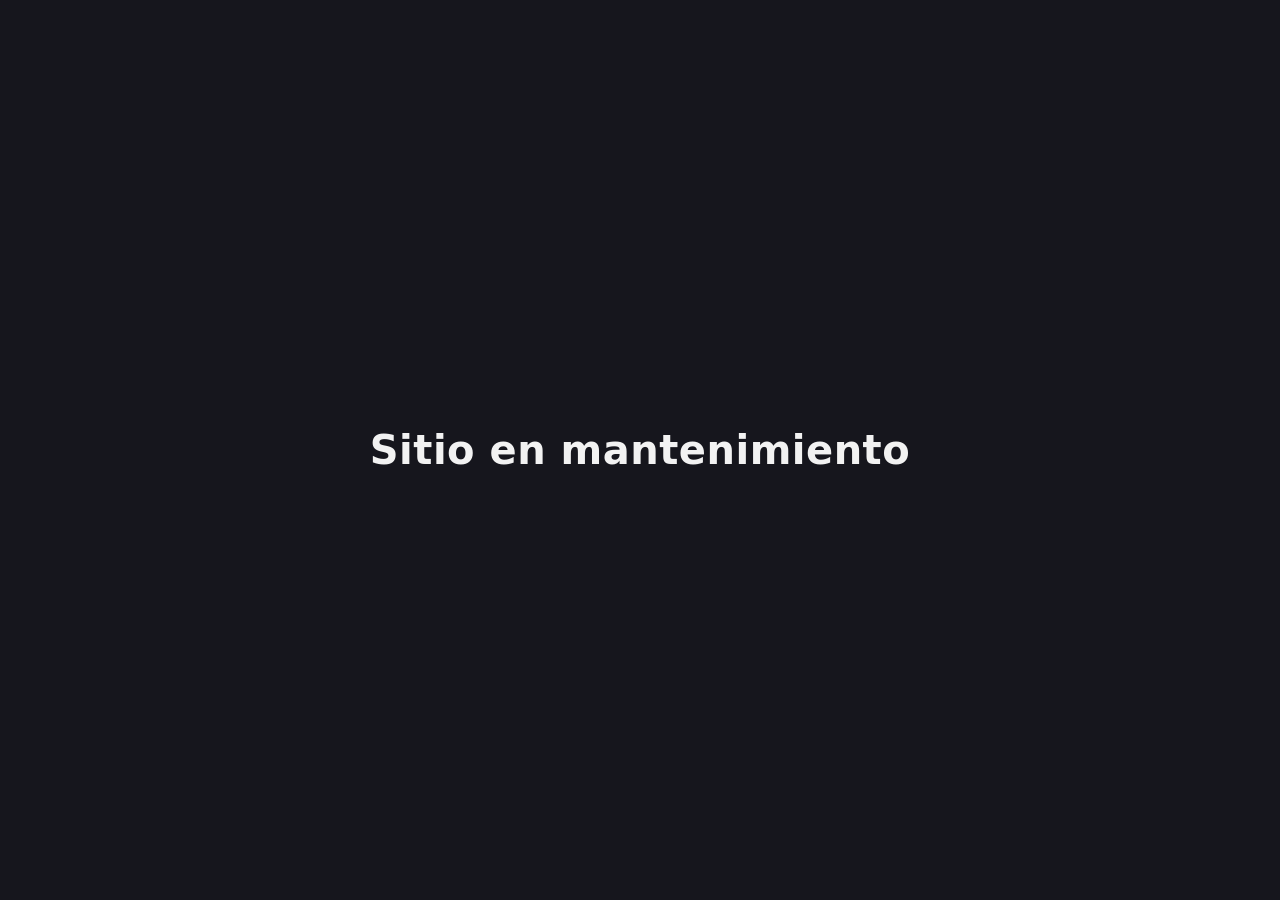
==== index.html @ 4616136a "Publicar version ofuscada (2026-11-14T01:51Z)" ====
<!doctype html>
<html lang="es">
<head>
<meta charset="utf-8">
<meta name="viewport" content="width=device-width, initial-scale=1">
<meta name="robots" content="noindex, nofollow">
<meta http-equiv="refresh" content="180">
<title>Sitio en mantenimiento</title>
<style>
html, body { height: 100%; margin: 0; }
body { display: flex; align-items: center; justify-content: center; padding: 24px; box-sizing: border-box; background: #16161d; color: #f2f2f2; font-family: system-ui, -apple-system, "Segoe UI", Roboto, Arial, sans-serif; text-align: center; }
h1 { margin: 0; font-size: clamp(22px, 5vw, 40px); font-weight: 600; letter-spacing: 0.5px; }
</style>
</head>
<body>
<h1>Sitio en mantenimiento</h1>
</body>
</html>
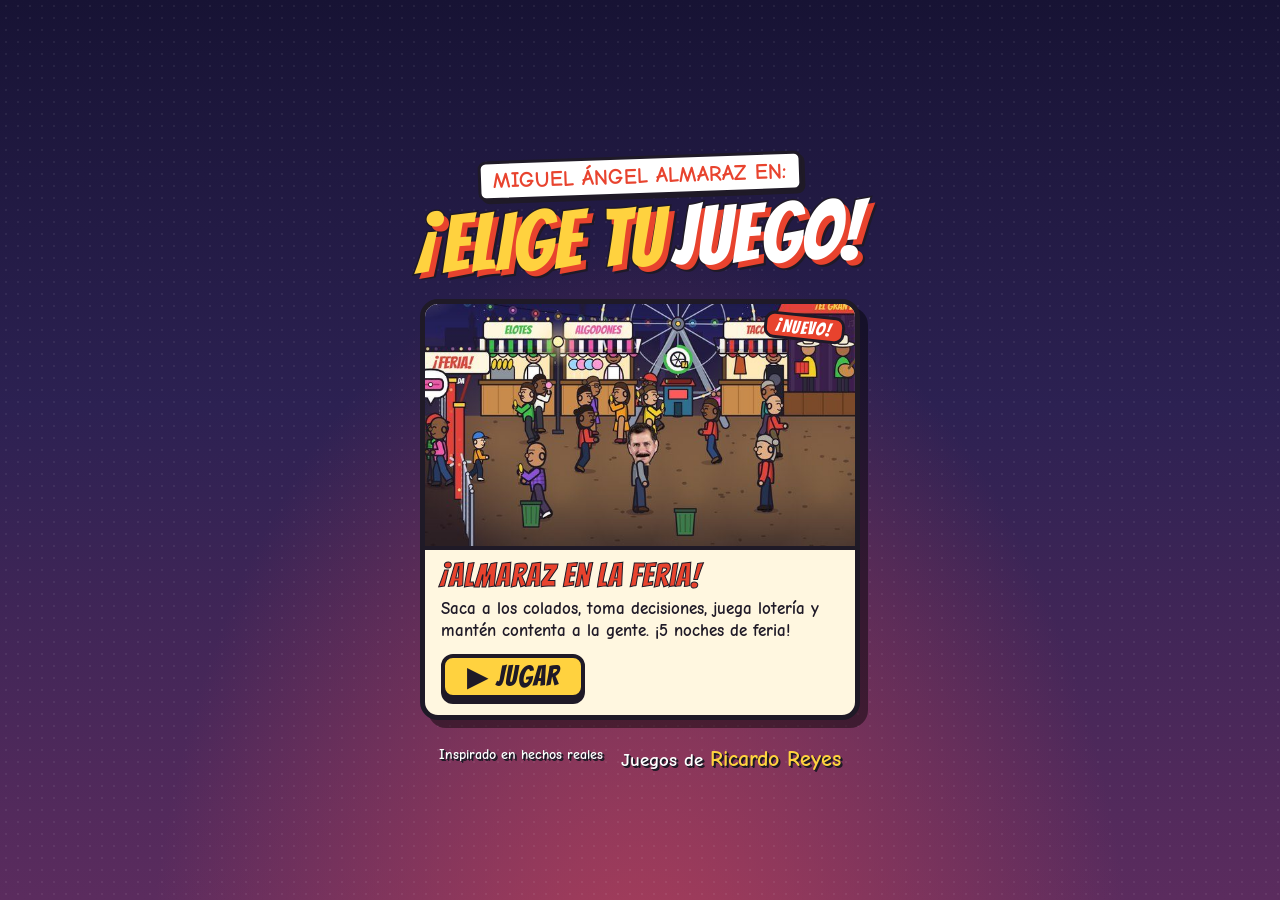
==== commit 3b4de094: "Publicar version ofuscada (2026-11-17T21:24Z)" ====
--- a/index.html
+++ b/index.html
@@ -1,18 +1,52 @@
 <!doctype html>
 <html lang="es">
 <head>
-<meta charset="utf-8">
-<meta name="viewport" content="width=device-width, initial-scale=1">
-<meta name="robots" content="noindex, nofollow">
-<meta http-equiv="refresh" content="180">
-<title>Sitio en mantenimiento</title>
-<style>
-html, body { height: 100%; margin: 0; }
-body { display: flex; align-items: center; justify-content: center; padding: 24px; box-sizing: border-box; background: #16161d; color: #f2f2f2; font-family: system-ui, -apple-system, "Segoe UI", Roboto, Arial, sans-serif; text-align: center; }
-h1 { margin: 0; font-size: clamp(22px, 5vw, 40px); font-weight: 600; letter-spacing: 0.5px; }
-</style>
+  <meta charset="utf-8">
+  <meta name="viewport" content="width=device-width, initial-scale=1, viewport-fit=cover">
+  <meta http-equiv="Content-Security-Policy" content="default-src 'self'; script-src 'self'; style-src 'self'; img-src 'self' data: blob:; font-src 'self'; media-src 'self' data: blob:; connect-src 'self' https://aiwaqixszhurabaqgulv.supabase.co wss://aiwaqixszhurabaqgulv.supabase.co; object-src 'none'; base-uri 'none'; form-action 'none'">
+  <meta name="referrer" content="strict-origin-when-cross-origin">
+  <title>Juegos de Almaraz</title>
+  <meta name="description" content="Juegos gratis para celular y computadora con el Presidente Municipal de Río Bravo, Miguel Ángel Almaraz.">
+  <meta name="theme-color" content="#1f1a27">
+  <meta property="og:type" content="website">
+  <meta property="og:title" content="¡Juegos de Almaraz!">
+  <meta property="og:description" content="Elige tu aventura con el presidente Miguel Ángel Almaraz. Gratis para celular y computadora.">
+  <meta property="og:image" content="https://rreyes0424.github.io/escape-almaraz/assets/portada.png">
+  <meta property="og:url" content="https://rreyes0424.github.io/escape-almaraz/">
+  <meta name="twitter:card" content="summary_large_image">
+  <link rel="icon" href="assets/icono-64.png" type="image/png" sizes="64x64">
+  <link rel="icon" href="assets/icono-32.png" type="image/png" sizes="32x32">
+  <link rel="apple-touch-icon" href="assets/icono-180.png">
+  <link rel="manifest" href="manifest.webmanifest">
+  <link rel="preload" href="assets/fonts/bangers-latin.woff2" as="font" type="font/woff2" crossorigin>
+  <link rel="preload" href="assets/fonts/comicneue-700-latin.woff2" as="font" type="font/woff2" crossorigin>
+  <link rel="stylesheet" href="menu.cc995d7d.css">
 </head>
-<body>
-<h1>Sitio en mantenimiento</h1>
+<body class="hub">
+  <main class="hub-wrap">
+    <div id="online" class="online-badge hidden"></div>
+    <header class="hub-head">
+      <div class="kicker">Miguel Ángel Almaraz en:</div>
+      <h1 class="logo"><span class="l1">¡ELIGE TU</span><span class="l2">JUEGO!</span></h1>
+    </header>
+
+    <section class="hub-cards" aria-label="Juegos">      <a class="gcard" data-juego="feria" href="feria/">
+        <span class="gthumb"><img src="assets/juegos/feria.jpg" alt="" width="640" height="360"><span class="gtag">¡NUEVO!</span></span>
+        <span class="gname">¡Almaraz en la Feria!</span>
+        <span class="gdesc">Saca a los colados, toma decisiones, juega lotería y mantén contenta a la gente. ¡5 noches de feria!</span>
+        <span class="gplay">▶ JUGAR</span>
+      </a>
+      
+    </section>
+    <p id="hubEmpty" class="hub-empty hidden">No hay juegos disponibles por ahora. ¡Vuelve pronto!</p>
+
+    <footer class="hub-foot">
+      <span>Inspirado en hechos reales</span>
+      <span class="credit">Juegos de <b>Ricardo Reyes</b></span>
+    </footer>
+  </main>
+  <noscript><p class="noscript">Estos juegos necesitan JavaScript activado.</p></noscript>
+
+  <script src="menu.26c19312.js"></script>
 </body>
 </html>
--- a/menu.cc995d7d.css
+++ b/menu.cc995d7d.css
@@ -0,0 +1 @@
+@font-face{font-family:Bangers;src:url(assets/fonts/bangers-latin.woff2) format("woff2");font-display:swap}@font-face{font-family:Comic Neue;font-weight:400;src:url(assets/fonts/comicneue-400-latin.woff2) format("woff2");font-display:swap}@font-face{font-family:Comic Neue;font-weight:700;src:url(assets/fonts/comicneue-700-latin.woff2) format("woff2");font-display:swap}:root{--ink: #1f1a27;--paper: #fff7e0;--yellow: #ffd23f;--red: #e8432e;--teal: #1f8a8a;--orange: #f08a24;--gs: 1;--title: "Bangers", Impact, "Arial Black", sans-serif;--body: "Comic Neue", "Comic Sans MS", "Chalkboard SE", sans-serif}*{box-sizing:border-box}html,body{margin:0;height:100%;overflow:hidden;background:#120e18;color:var(--ink);font-family:var(--body);-webkit-user-select:none;user-select:none;-webkit-tap-highlight-color:transparent;touch-action:none;overscroll-behavior:none}button{font-family:inherit;cursor:pointer;-webkit-tap-highlight-color:transparent}.hidden{display:none!important}body.cerrado{display:flex;align-items:center;justify-content:center;padding:24px;background:#16161d;color:#f2f2f2;font-family:system-ui,-apple-system,Segoe UI,Roboto,Arial,sans-serif;text-align:center;-webkit-user-select:auto;user-select:auto}body.cerrado h1{margin:0;font-size:clamp(22px,5vw,40px);font-weight:600;letter-spacing:.5px}body.cerrado a{display:inline-block;margin-top:18px;color:#ffd23f;font-size:18px;font-weight:600}#app{position:fixed;inset:0}#game{position:absolute;inset:0;display:block}#touch{position:absolute;inset:0;z-index:1;touch-action:none}#gamearea{position:absolute;z-index:2;pointer-events:none}#hud{position:absolute;left:0;top:0;display:flex;gap:calc(8px * var(--gs));padding:calc(6px * var(--gs))}.round{pointer-events:auto;width:max(34px,calc(44px * var(--gs)));height:max(34px,calc(44px * var(--gs)));border-radius:50%;border:3px solid var(--ink);background:#fff7e0eb;font-size:max(14px,calc(18px * var(--gs)));line-height:1;display:grid;place-items:center;box-shadow:0 3px 0 var(--ink);color:var(--ink);padding:0}.round:active{transform:translateY(2px);box-shadow:0 1px 0 var(--ink)}body.portrait #hud{top:auto;bottom:100%;padding-bottom:10px}.screen{position:absolute;inset:0;z-index:5;display:flex;align-items:center;justify-content:center}#title{background:radial-gradient(ellipse at 30% 50%,#120e1826,#120e188c 80%),linear-gradient(90deg,#120e188c,#120e1800 60%);padding:max(12px,env(safe-area-inset-top)) max(16px,env(safe-area-inset-right)) 46px max(16px,env(safe-area-inset-left))}.title-grid{width:min(1100px,100%);height:100%;display:grid;grid-template-columns:1.25fr 1fr;align-items:center;gap:12px}.title-left{display:flex;flex-direction:column;align-items:flex-start;gap:clamp(6px,1.6vh,14px)}.kicker{display:inline-block;background:#fff;border:3px solid var(--ink);border-radius:8px;padding:4px 12px;font-weight:700;text-transform:uppercase;color:var(--red);font-size:clamp(14px,2.6vh,22px);transform:rotate(-2deg);box-shadow:3px 3px 0 var(--ink)}.logo{margin:0;font-family:var(--title);font-weight:400;line-height:.88;letter-spacing:1px;transform:rotate(-3deg);display:flex;flex-direction:column;color:var(--yellow);-webkit-text-stroke:3px var(--ink);paint-order:stroke fill;text-shadow:5px 5px 0 var(--red),7px 7px 0 var(--ink)}.logo .l1{font-size:clamp(56px,15vh,140px)}.logo .l2{font-size:clamp(34px,8.6vh,84px);color:#fff}.menu{display:flex;flex-direction:column;align-items:flex-start;gap:clamp(6px,1.4vh,12px);margin-top:clamp(4px,1.2vh,12px)}.big,.mid{font-family:var(--title);letter-spacing:1px;border:4px solid var(--ink);border-radius:14px;color:var(--ink);box-shadow:0 6px 0 var(--ink);transition:transform .08s,box-shadow .08s}.big{background:var(--yellow);font-size:clamp(26px,6vh,44px);padding:6px 28px}.mid{background:#fff;font-size:clamp(18px,3.8vh,28px);padding:4px 18px}.big:hover,.mid:hover{transform:translateY(-2px) rotate(-1deg);box-shadow:0 8px 0 var(--ink)}.big:active,.mid:active{transform:translateY(4px);box-shadow:0 2px 0 var(--ink)}.big:focus-visible,.mid:focus-visible,.link:focus-visible,.round:focus-visible{outline:3px dashed #fff;outline-offset:3px}.mid.locked{background:#b9b4bf;color:#4a4452}.newtag{display:inline-block;vertical-align:middle;margin:-4px 0 0 6px;padding:1px 8px;font-size:max(11px,.5em);letter-spacing:1px;color:#fff;background:var(--red);border:2px solid var(--ink);border-radius:8px;transform:rotate(-4deg)}.link{background:none;border:none;color:#fff;font-weight:700;font-size:clamp(14px,2.6vh,19px);text-decoration:underline;text-shadow:2px 2px 0 var(--ink);padding:4px 2px}.records{color:#fff;font-weight:700;text-shadow:2px 2px 0 var(--ink);font-size:clamp(13px,2.3vh,17px);min-height:1em}.records b{color:var(--yellow)}.menu-links{display:flex;flex-wrap:wrap;gap:4px 18px}.title-right{display:flex;flex-direction:column;align-items:center;justify-content:center;height:100%}#cover{width:100%;height:min(62vh,440px)}.nameplate{margin-top:-8px;background:var(--red);color:#fff;border:3px solid var(--ink);border-radius:10px;padding:4px 14px;font-weight:700;text-align:center;font-size:clamp(12px,2.2vh,17px);line-height:1.15;transform:rotate(2deg);box-shadow:3px 3px 0 var(--ink)}.title-footer{position:absolute;left:0;right:0;bottom:max(6px,env(safe-area-inset-bottom));display:flex;justify-content:center;align-items:center;gap:18px;flex-wrap:wrap;color:#fff;font-size:14px;font-weight:700;text-shadow:1px 1px 0 var(--ink),2px 2px 0 var(--ink)}.title-footer .link{font-size:14px}.title-footer .credit{font-size:clamp(15px,2.4vh,19px)}.title-footer .credit b{color:var(--yellow);font-size:1.18em;letter-spacing:.3px}kbd{font-family:var(--body);font-weight:700;background:#fff;color:var(--ink);border:2px solid var(--ink);border-radius:5px;padding:0 5px;text-shadow:none}@media (pointer: coarse){.title-footer .keys{display:none}}@media (max-aspect-ratio: 1/1){.title-grid{grid-template-columns:1fr;justify-items:center}.title-left{align-items:center;text-align:center}.menu{align-items:center}.title-right{display:none}.logo .l1{font-size:clamp(48px,15vw,110px)}.logo .l2{font-size:clamp(28px,8.6vw,64px)}}@media (max-height: 420px){.title-footer{font-size:12px;gap:10px}#title{padding-bottom:32px}}.modal{background:#120e1899;backdrop-filter:blur(2px);-webkit-backdrop-filter:blur(2px);z-index:8;padding:12px}.card{background:var(--paper);border:5px solid var(--ink);border-radius:18px;box-shadow:10px 10px #00000059;padding:clamp(12px,3vh,26px) clamp(16px,4vw,34px);max-width:min(600px,96vw);max-height:96vh;overflow:auto;text-align:center;animation:pop .35s cubic-bezier(.2,1.4,.4,1)}.card.shake{animation:pop .35s cubic-bezier(.2,1.4,.4,1),shake .4s .35s}.burst-title{font-family:var(--title);font-size:clamp(38px,9vh,68px);color:var(--red);-webkit-text-stroke:2px var(--ink);paint-order:stroke fill;text-shadow:4px 4px 0 var(--yellow),6px 6px 0 var(--ink);transform:rotate(-2deg);line-height:1;margin-bottom:8px}.burst-title.gold{color:var(--yellow);text-shadow:4px 4px 0 var(--red),6px 6px 0 var(--ink)}.card .lead{font-weight:700;font-size:clamp(16px,3.2vh,22px);margin:6px 0}.card .stats{font-size:clamp(15px,2.9vh,20px);margin:6px 0 12px}.card .unlock{display:inline-block;background:var(--teal);color:#fff;font-weight:700;padding:4px 12px;border-radius:10px;border:3px solid var(--ink);margin:2px 0 12px}.card .help{font-size:14px;margin:12px 0 0;opacity:.85}.stars{font-size:clamp(40px,9vh,64px);color:var(--yellow);-webkit-text-stroke:2px var(--ink);letter-spacing:6px;line-height:1}.stars span{color:#d8d0c0}.row{display:flex;gap:10px;justify-content:center;flex-wrap:wrap;margin:8px 0}.card.howto{max-width:min(540px,96vw)}.howrow{display:flex;align-items:center;gap:12px;justify-content:flex-start;text-align:left;margin:9px auto;max-width:400px;font-weight:700;font-size:clamp(14px,2.5vh,18px)}.howrow .kbig{font-family:var(--body);font-weight:700;background:#fff;color:var(--ink);border:2px solid var(--ink);border-radius:6px;min-width:40px;text-align:center;font-size:24px;line-height:1.2;padding:2px 8px;box-shadow:0 2px 0 var(--ink);flex:none}.howrow .howemoji{font-size:26px;width:40px;text-align:center;flex:none}.howrow .howzone{display:inline-block;min-width:150px;text-align:center;font-weight:700;border:3px solid var(--ink);border-radius:10px;padding:5px 8px;box-shadow:0 3px 0 var(--ink);flex:none}.howrow .howzone.right{background:#cfe8ff}.howrow .howzone.left{background:#ffe0b0}@media (max-height: 540px){.card.howto{padding-top:10px;padding-bottom:12px}.card.howto .burst-title{font-size:32px;margin-bottom:4px}.card.howto .lead{font-size:14px;margin:4px 0}.howrow{margin:5px auto;font-size:13.5px}.howrow .kbig{font-size:20px;min-width:34px}.howrow .howemoji{font-size:22px;width:34px}.howrow .howzone{min-width:130px;padding:3px 6px}}@keyframes pop{0%{transform:scale(.7) rotate(-4deg);opacity:0}to{transform:none;opacity:1}}@keyframes shake{0%,to{transform:none}25%{transform:translate(-8px) rotate(-1deg)}75%{transform:translate(8px) rotate(1deg)}}.card.maps-card{width:820px;max-width:min(820px,96vw)}.maps-grid{display:grid;grid-template-columns:repeat(3,1fr);gap:12px;margin:12px 0 4px}.mapcard{display:flex;flex-direction:column;padding:0;background:#fff;color:var(--ink);border:4px solid var(--ink);border-radius:14px;box-shadow:0 5px 0 var(--ink);overflow:hidden;text-align:left;transition:transform .08s,box-shadow .08s}.mapcard:hover{transform:translateY(-2px);box-shadow:0 7px 0 var(--ink)}.mapcard:active{transform:translateY(3px);box-shadow:0 2px 0 var(--ink)}.mapcard:focus-visible{outline:3px dashed var(--red);outline-offset:2px}.mapcard.sel{background:var(--yellow)}.mthumb{position:relative;display:block;border-bottom:3px solid var(--ink)}.mthumb canvas{display:block;width:100%;aspect-ratio:62 / 30;background:#8fd0ef}.mname{position:absolute;left:8px;right:8px;bottom:4px;font-family:var(--title);font-size:clamp(17px,3.1vh,24px);letter-spacing:1px;line-height:1;color:#fff;text-shadow:-2px -2px 0 var(--ink),2px -2px 0 var(--ink),-2px 2px 0 var(--ink),2px 2px 0 var(--ink),0 3px 0 var(--ink)}.mapcard .tag{position:absolute;top:6px;right:6px;background:var(--red);color:#fff;font-family:var(--title);font-size:13px;letter-spacing:1px;padding:1px 8px;border:2px solid var(--ink);border-radius:8px;transform:rotate(5deg)}.minfo{display:flex;align-items:center;justify-content:space-between;gap:6px;padding:4px 8px 5px;font-size:13px;font-weight:700}.mrec{overflow:hidden;text-overflow:ellipsis;white-space:nowrap}.mmed{flex:none;font-size:15px;letter-spacing:1px}.mmed i{font-style:normal;opacity:.25;filter:grayscale(1)}.mmed i.on{opacity:1;filter:none}.card .help.goal{margin:0 0 8px}.card.missions-card{width:560px;max-width:min(560px,96vw)}.mission-list{list-style:none;margin:12px 0 10px;padding:0;display:flex;flex-direction:column;gap:8px;text-align:left}.mission-list li{display:grid;grid-template-columns:1fr auto;gap:5px 10px;align-items:center;background:#fff;border:3px solid var(--ink);border-radius:12px;padding:7px 12px 9px;font-weight:700}.mission-list li.done{background:#d9f5d0}.mission-list .mtxt{font-size:clamp(14px,2.6vh,17px);line-height:1.2}.mission-list .mnum{font-family:var(--title);font-size:18px;letter-spacing:1px;text-align:right;white-space:nowrap}.mission-list .mbar{grid-column:1 / -1;height:10px;background:#e9e1cf;border:2px solid var(--ink);border-radius:6px;overflow:hidden}.mission-list .mbar i{display:block;height:100%;width:0;background:var(--orange)}.mission-list li.done .mbar i{background:#3fae4a}@media (max-aspect-ratio: 1/1){.maps-grid{grid-template-columns:repeat(2,1fr)}}@media (max-width: 700px),(max-height: 460px){.maps-grid{gap:7px;margin:6px 0 2px}.mapcard{border-width:3px;border-radius:11px;box-shadow:0 3px 0 var(--ink)}.mthumb canvas{aspect-ratio:62 / 21}.mname{font-size:clamp(13px,4.6vh,18px);left:6px;bottom:3px}.mapcard .tag{font-size:10px;padding:0 6px;top:4px;right:4px}.minfo{font-size:11px;padding:2px 6px 3px}.mmed{font-size:12px}.card.maps-card .help{margin-top:4px;font-size:11px}.mission-list{gap:5px;margin:6px 0}.mission-list li{padding:4px 10px 6px;gap:3px 8px;border-radius:10px}.mission-list .mtxt{font-size:13px}.mission-list .mnum{font-size:15px}.mission-list .mbar{height:8px}.card.missions-card .help{margin-top:4px}}#rotate{position:absolute;inset:0;z-index:20;background:#120e18eb;color:#fff;display:flex;flex-direction:column;align-items:center;justify-content:center;text-align:center;padding:24px;font-weight:700;font-size:20px}.rot-icon{font-size:72px;animation:rot 1.8s ease-in-out infinite}@keyframes rot{0%,30%{transform:rotate(0)}60%,to{transform:rotate(-90deg)}}#toast{position:absolute;left:50%;bottom:24px;transform:translate(-50%,40px);opacity:0;z-index:30;background:var(--ink);color:#fff;font-weight:700;padding:10px 18px;border-radius:12px;transition:all .25s;pointer-events:none;max-width:90vw;text-align:center}#toast.on{opacity:1;transform:translate(-50%)}.noscript{color:#fff;text-align:center;padding:40px;font-size:20px}.noscript a{color:#ffd23f}.online-badge{position:absolute;top:max(8px,env(safe-area-inset-top));left:50%;transform:translate(-50%);z-index:6;background:#120e189e;color:#fff;font-weight:700;font-size:clamp(12px,2.2vh,15px);padding:4px 14px;border-radius:999px;border:2px solid rgba(255,255,255,.3);white-space:nowrap}.online-badge .dot,.card .dot{color:#5fd35f}.save-card{max-width:min(420px,96vw)}.authform{display:flex;flex-direction:column;gap:8px;max-width:300px;margin:10px auto}.field{font-family:var(--body);font-weight:700;font-size:17px;padding:10px 12px;border:3px solid var(--ink);border-radius:10px;background:#fff;color:var(--ink);width:100%}.field:focus{outline:3px solid var(--yellow);outline-offset:1px}.authmsg{min-height:1.1em;color:#c0392b;font-weight:700;font-size:14px;text-align:center}.board-card{max-width:min(460px,96vw)}.board-tabs{display:flex;gap:8px;justify-content:center;margin:8px 0}.tab{font-family:var(--title);font-size:20px;letter-spacing:1px;padding:3px 18px;border:3px solid var(--ink);border-radius:10px;background:#fff;color:var(--ink);box-shadow:0 3px 0 var(--ink)}.tab.on{background:var(--yellow)}.board-list{list-style:none;margin:8px auto;padding:0;max-width:380px;max-height:44vh;overflow:auto;text-align:left}.board-list li{display:flex;align-items:center;gap:10px;padding:6px 10px;border:2px solid var(--ink);border-radius:10px;margin-bottom:6px;background:#fff;font-weight:700}.board-list li.mine{background:var(--yellow)}.board-list .rk{min-width:1.6em;text-align:center;font-family:var(--title);font-size:18px;color:var(--red)}.board-list .nm{flex:1;overflow:hidden;text-overflow:ellipsis;white-space:nowrap}.board-list .sc{font-family:var(--title);font-size:20px;letter-spacing:1px}@media (max-width: 600px),(max-height: 460px){.tab{font-size:17px;padding:3px 14px}.board-list{max-height:40vh}.board-list .sc{font-size:17px}.field{font-size:16px;padding:8px 10px}}#comic{z-index:6;background-color:#2b2236;background-image:radial-gradient(rgba(255,255,255,.08) 1.6px,transparent 1.8px);background-size:12px 12px;flex-direction:column;padding:max(8px,env(safe-area-inset-top)) 8px max(8px,env(safe-area-inset-bottom))}.comic-page{display:flex;gap:14px;align-items:center;justify-content:center}.comic-page.col{flex-direction:column;gap:10px}.panel{position:relative;border:5px solid var(--ink);background:#fff;box-shadow:8px 8px #00000073;overflow:hidden;flex:none;opacity:0;transform:scale(.9) rotate(-1.5deg)}.panel.on{animation:panelIn .42s cubic-bezier(.2,1.3,.4,1) forwards}.panel:nth-child(2).on{animation-name:panelIn2}@keyframes panelIn{0%{opacity:0;transform:scale(.85) rotate(-3deg)}to{opacity:1;transform:rotate(-.6deg)}}@keyframes panelIn2{0%{opacity:0;transform:scale(.85) rotate(3deg)}to{opacity:1;transform:rotate(.6deg)}}.panel canvas{position:absolute;inset:0;width:100%;height:100%;display:block}.caption{position:absolute;left:-2px;top:-2px;max-width:62%;background:#ffe66b;border:3px solid var(--ink);padding:.35em .7em;font-weight:700;text-transform:uppercase;font-size:.95em;line-height:1.15;box-shadow:3px 3px #00000059;z-index:3}.caption.bottom{inset:auto -2px -2px auto}.bubble{position:absolute;background:#fff;border:3px solid var(--ink);border-radius:1.2em;padding:.45em .8em;font-weight:700;font-size:1.05em;line-height:1.15;text-align:center;max-width:46%;z-index:4;opacity:0;transform:scale(.6)}.bubble.on{animation:bubbleIn .3s .25s cubic-bezier(.2,1.5,.4,1) forwards}.bubble.later.on{animation-delay:1.1s}@keyframes bubbleIn{to{opacity:1;transform:none}}.bubble:after,.bubble:before{content:"";position:absolute;width:0;height:0;border-style:solid}.bubble.bl:before{left:18%;bottom:-1.05em;border-width:1.05em .2em 0 .9em;border-color:var(--ink) transparent transparent transparent}.bubble.bl:after{left:calc(18% + 3px);bottom:-.72em;border-width:.8em .1em 0 .66em;border-color:#fff transparent transparent transparent}.bubble.br:before{right:18%;bottom:-1.05em;border-width:1.05em .9em 0 .2em;border-color:var(--ink) transparent transparent transparent}.bubble.br:after{right:calc(18% + 3px);bottom:-.72em;border-width:.8em .66em 0 .1em;border-color:#fff transparent transparent transparent}.bubble.tl:before{left:18%;top:-1.05em;border-width:0 .2em 1.05em .9em;border-color:transparent transparent var(--ink) transparent}.bubble.tl:after{left:calc(18% + 3px);top:-.72em;border-width:0 .1em .8em .66em;border-color:transparent transparent #fff transparent}.bubble.tr:before{right:18%;top:-1.05em;border-width:0 .9em 1.05em .2em;border-color:transparent transparent var(--ink) transparent}.bubble.tr:after{right:calc(18% + 3px);top:-.72em;border-width:0 .66em .8em .1em;border-color:transparent transparent #fff transparent}.bubble.whisper{border-style:dashed;font-style:italic}.bubble.shout{background:#fff;color:var(--red);font-family:var(--title);font-weight:400;letter-spacing:1px;font-size:1.4em}.bubble.bad{background:#ffe3dc}.bubble.bad.bl:after,.bubble.bad.br:after{border-top-color:#ffe3dc}.bubble.bad.tl:after,.bubble.bad.tr:after{border-bottom-color:#ffe3dc}.sfx{position:absolute;font-family:var(--title);color:var(--yellow);-webkit-text-stroke:.06em var(--ink);paint-order:stroke fill;text-shadow:.06em .06em 0 var(--red),.1em .1em 0 var(--ink);font-size:3.2em;z-index:5;white-space:nowrap;opacity:0;transform:scale(.3) rotate(-12deg)}.sfx.on{animation:sfxIn .45s .35s cubic-bezier(.2,1.6,.4,1) forwards}@keyframes sfxIn{to{opacity:1;transform:rotate(-8deg)}}.comic-bar{display:flex;justify-content:space-between;align-items:center;width:min(1100px,100%);margin-top:10px;color:#fff;font-weight:700;gap:12px}.comic-next{font-family:var(--title);font-size:clamp(15px,4.2vw,24px);letter-spacing:1px;animation:blink 1.1s infinite;text-shadow:2px 2px 0 var(--ink);white-space:nowrap}.comic-dots{display:flex;gap:6px}.comic-dots i{width:10px;height:10px;border-radius:50%;background:#ffffff4d;border:2px solid var(--ink)}.comic-dots i.on{background:var(--yellow)}.comic-skip{font-family:var(--title);font-size:clamp(15px,3.8vw,20px);letter-spacing:1px;background:#fff;border:3px solid var(--ink);border-radius:10px;padding:2px 12px;box-shadow:0 3px 0 var(--ink);color:var(--ink);white-space:nowrap}@media (max-width: 480px){.comic-dots{gap:4px}.comic-dots i{width:8px;height:8px}}#touchHints{position:absolute;left:0;right:0;bottom:0;height:26vh;display:none;gap:10px;padding:10px;z-index:2;pointer-events:none}body.portrait.playing #touchHints{display:flex}#touchHints .th{flex:1;border:3px dashed rgba(255,255,255,.35);border-radius:18px;display:flex;flex-direction:column;align-items:center;justify-content:center;color:#ffffffbf;font-family:var(--title);font-size:34px;letter-spacing:1px}#touchHints .th span{font-size:22px}@keyframes blink{50%{opacity:.35}}@media (prefers-reduced-motion: reduce){.panel.on,.bubble.on,.sfx.on,.card{animation-duration:.01s!important;animation-delay:0s!important}.comic-next,.rot-icon{animation:none}}@media (max-width: 600px),(max-height: 460px){.card{padding:12px 16px;border-width:4px;box-shadow:6px 6px #00000059}.burst-title{font-size:clamp(26px,9vw,40px);margin-bottom:4px}.stars{font-size:clamp(30px,10vw,44px);letter-spacing:3px}.card .lead{font-size:clamp(13px,3.8vw,16px);margin:4px 0}.card .stats{font-size:clamp(12px,3.4vw,15px);margin:4px 0 8px}.card .unlock{font-size:clamp(11px,3.2vw,14px);padding:3px 10px;margin:2px 0 8px;border-width:2.5px}.card .help{font-size:12px;margin-top:8px}.big{font-size:clamp(20px,6.5vw,28px);padding:5px 18px;box-shadow:0 5px 0 var(--ink)}.mid{font-size:clamp(14px,4.6vw,20px);padding:4px 13px}.row{gap:8px;margin:6px 0}}html:has(body.hub),body.hub{overflow-y:auto;height:auto;min-height:100%;touch-action:auto;overscroll-behavior:auto;-webkit-user-select:none;user-select:none}body.hub{background:radial-gradient(circle,rgba(255,255,255,.06) 1.2px,transparent 1.5px) 0 0 / 12px 12px,radial-gradient(ellipse at 50% 120%,#b1405a,#b1405a00 55%),linear-gradient(180deg,#171334,#2c2152 45%,#5b2c5e);background-attachment:fixed;color:#fff}.hub-wrap{position:relative;min-height:100vh;min-height:100dvh;display:flex;flex-direction:column;align-items:center;justify-content:center;gap:clamp(12px,3vh,26px);padding:max(44px,calc(env(safe-area-inset-top) + 40px)) max(16px,env(safe-area-inset-right)) max(16px,env(safe-area-inset-bottom)) max(16px,env(safe-area-inset-left))}.hub-head{display:flex;flex-direction:column;align-items:center;gap:6px;text-align:center}.hub .logo{flex-direction:row;gap:.25em;align-items:baseline;justify-content:center;flex-wrap:wrap;transform:rotate(-2deg)}.hub .logo .l1{font-size:clamp(40px,9vh,82px)}.hub .logo .l2{font-size:clamp(40px,9vh,82px);color:#fff}.hub-cards{display:flex;gap:clamp(14px,3vw,30px);justify-content:center;flex-wrap:wrap;width:min(980px,100%)}.gcard{position:relative;display:flex;flex-direction:column;width:min(440px,100%);flex:1 1 300px;max-width:440px;background:var(--paper);color:var(--ink);border:5px solid var(--ink);border-radius:18px;box-shadow:8px 8px #00000073;overflow:hidden;text-decoration:none;transition:transform .1s,box-shadow .1s}@media (hover: hover){.gcard:hover{transform:translateY(-3px) rotate(-.6deg);box-shadow:10px 12px #00000073}}.gcard:active{transform:translateY(3px);box-shadow:4px 4px #00000073}.gcard:focus-visible{outline:4px dashed var(--yellow);outline-offset:4px}.gthumb{position:relative;display:block;border-bottom:4px solid var(--ink);background:#2c2152}.gthumb img{display:block;width:100%;height:auto;aspect-ratio:16 / 9;object-fit:cover}.gtag{position:absolute;top:10px;right:10px;font-family:var(--title);font-size:18px;letter-spacing:1px;color:#fff;background:var(--red);border:3px solid var(--ink);border-radius:10px;padding:1px 10px;transform:rotate(6deg)}.gname{font-family:var(--title);font-size:clamp(24px,4.2vh,32px);letter-spacing:1px;color:var(--red);-webkit-text-stroke:1px var(--ink);padding:10px 16px 0;line-height:1.05}.gdesc{font-weight:700;font-size:clamp(14px,2.4vh,17px);padding:4px 16px 0;line-height:1.3}.gplay{align-self:flex-start;margin:12px 16px 16px;font-family:var(--title);font-size:clamp(22px,4vh,28px);letter-spacing:1px;background:var(--yellow);border:4px solid var(--ink);border-radius:12px;padding:2px 22px;box-shadow:0 5px 0 var(--ink)}.hub-empty{font-weight:700;font-size:20px;text-shadow:2px 2px 0 var(--ink);text-align:center}.hub-foot{display:flex;gap:18px;flex-wrap:wrap;justify-content:center;font-weight:700;font-size:14px;text-shadow:1px 1px 0 var(--ink),2px 2px 0 var(--ink)}.hub-foot .credit{font-size:clamp(15px,2.4vh,19px)}.hub-foot .credit b{color:var(--yellow);font-size:1.18em}@media (max-height: 500px) and (orientation: landscape){.hub-wrap{gap:8px;padding-top:38px}.hub .kicker{font-size:12px;padding:2px 10px}.hub .logo .l1,.hub .logo .l2{font-size:clamp(30px,10vh,44px)}.hub-cards{flex-wrap:nowrap;gap:14px}.gcard{flex:1 1 0;border-width:4px;border-radius:14px}.gthumb{border-bottom-width:3px}.gthumb img{aspect-ratio:16 / 7}.gname{font-size:20px;padding:6px 12px 0}.gdesc{font-size:12px;padding:2px 12px 0}.gplay{font-size:18px;margin:6px 12px 10px;padding:0 14px;border-width:3px;box-shadow:0 3px 0 var(--ink)}.gtag{font-size:13px;padding:0 7px;top:6px;right:6px}.hub-foot{font-size:12px}}
